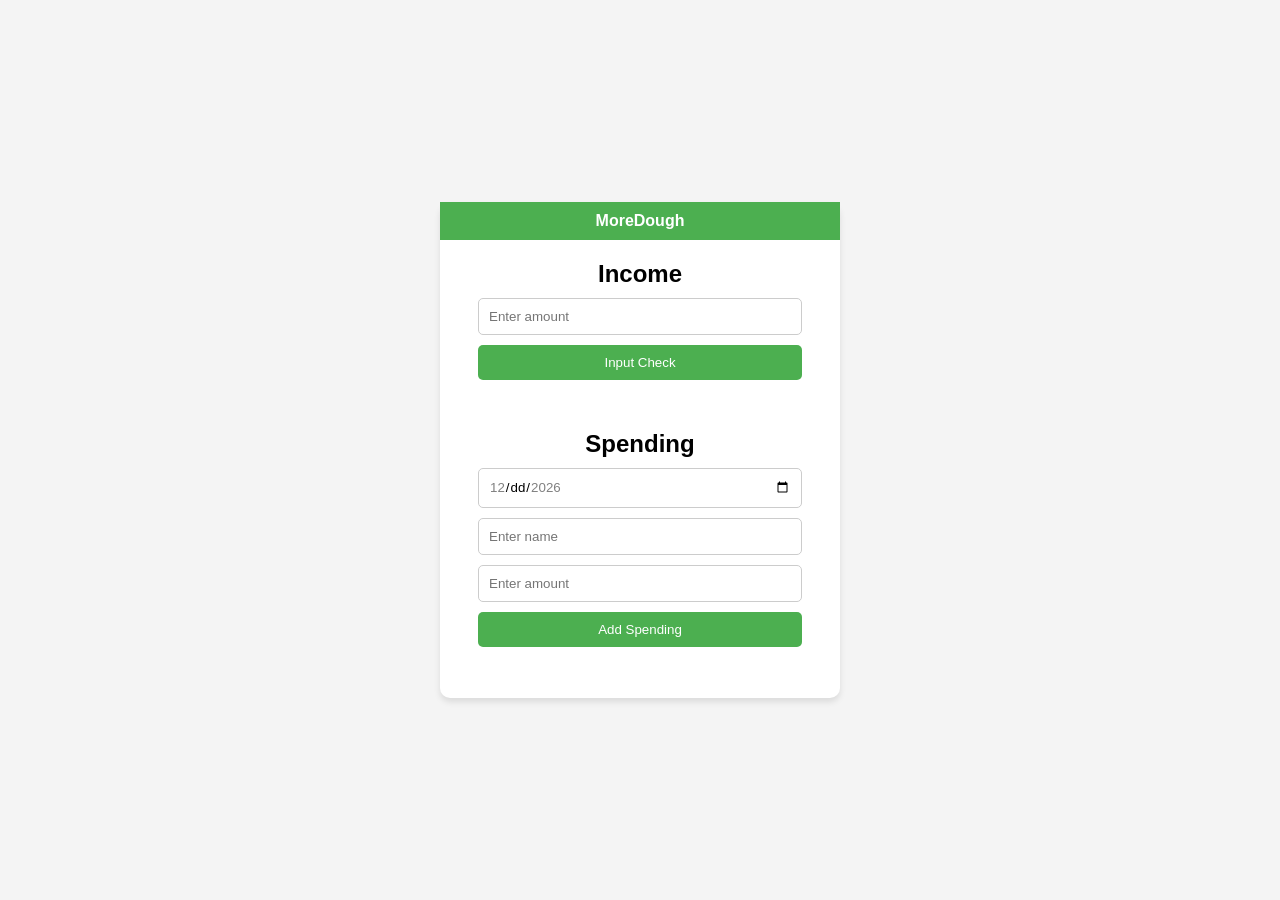
==== index.html @ 4b8566c4 "temp" ====
<!DOCTYPE html>
<html lang="en">
<head>
    <meta charset="UTF-8">
    <meta name="viewport" content="width=device-width, initial-scale=1.0">
    <title>Home</title>
    <link rel="stylesheet" href="styles.css">
</head>
<body>
    <div id="home-container">
        <header>
            <span id="home-tab">MoreDough</span>
        </header>
        <div id="check-div">
            <h2>Income</h2>
            <input type="number" id="check-input" placeholder="Enter amount">
            <h5 id="invalid-check" hidden>Invalid input.</h5>
            <button id="check-add">Input Check</button>
        </div>
        <div id="spending-div">
            <h2>Spending</h2>
            <input type="date" id="date-picker" min="" max="" placeholder="Choose Date">
            <input type="text" id="spend-name" placeholder="Enter name">
            <input type="number" id="spend-input" placeholder="Enter amount">
            <h5 id="invalid-spending" hidden>Invalid inputs.</h5>
            <button id="spend-add">Add Spending</button>
        </div>
        <div id="math-div">
            <h4 id="check-amount"></h4>
        </div>
        <div id="savings-div">
            <h4 id="savings-amount"></h4>
        </div>
    </div>

    <script>
        const listSpending = [];
        var savings = 0;
        var currCheck = 0;
        const savingsAmount = document.getElementById("savings-amount");

        // Calendar
        const today = new Date();
        const todayISO = today.toISOString().split('T')[0];

        const twoWeeksAhead = new Date();
        twoWeeksAhead.setDate(today.getDate() + 14);
        const twoWeeksAheadISO = twoWeeksAhead.toISOString().split('T')[0];

        const datePicker = document.getElementById('date-picker');
        datePicker.setAttribute('min', todayISO);
        datePicker.setAttribute('max', twoWeeksAheadISO);

        // Functions
        function enableSwipeToDelete(element) {
            let startX, currentX;
            let isSwiping = false;
          
            element.addEventListener('touchstart', (e) => {
                startX = e.touches[0].clientX;
                isSwiping = true;
            });

            element.addEventListener('touchmove', (e) => {
                if (!isSwiping) return;
          
                currentX = e.touches[0].clientX;
                const translateX = currentX - startX;
          
                element.style.transform = `translateX(${translateX}px)`;
            });

            element.addEventListener('touchend', (e) => {
                isSwiping = false;
          
                const threshold = element.offsetWidth / 2;
          
                if (currentX - startX > threshold) {
                    // Swipe right so delete element
                    const elementId = element.getAttribute('id');
                    for (var i = 0; i < listSpending.length; i++) {
                        if (listSpending[i].name == elementId) {
                            savings += listSpending[i].amount;
                            listSpending.splice(i, 1);
                        }
                    }
                    element.remove();
                } else {
                    // Reset position
                    element.style.transform = 'translateX(0)';
                }
            });
        }

        // Event Listener
        document.getElementById("check-add").addEventListener("click", () => {
            const checkInput = document.getElementById("check-input").value;

            if (!checkInput) {
                document.getElementById("invalid-check").hidden = false;
                return;
            } else {
                document.getElementById("invalid-check").hidden = true;
            }

            document.getElementById("check-amount").innerHTML = "+ $" + checkInput + " (check) " + todayISO;
            savings -= currCheck;
            savings += checkInput;
            currCheck = checkInput;
            savingsAmount.innerHTML = "= $" + Number(savings);
        });

        // Event Listener
        document.getElementById("spend-add").addEventListener("click", () => {
            const spendName = document.getElementById("spend-name").value;
            const spendInput = document.getElementById("spend-input").value;

            if (!datePicker.value || !spendName || !spendInput) {
                document.getElementById("invalid-spending").hidden = false;
                return;
            } else {
                document.getElementById("invalid-spending").hidden = true;
            }

            const spendItem = {amount: spendInput, name: spendName, date: datePicker.value};
            const newSpending = document.createElement("h4");
            newSpending.id = spendName;
            newSpending.classList.add("spend-amounts");
            newSpending.innerHTML = "- $" + spendItem.amount + " (" + spendItem.name + ") " + spendItem.date;
            enableSwipeToDelete(newSpending);

            if (listSpending.length == 0) {
                listSpending.push(spendItem);
                savings -= spendItem.amount;
                savingsAmount.innerHTML = "= $" + Number(savings);
                document.getElementById("math-div").appendChild(newSpending);
            } else {
                for (var i = listSpending.length - 1; i >= 0; i--) {
                    const referenceNode = document.getElementById(listSpending[i].name);
                    if (spendItem.date >= listSpending[i].date) {
                        document.getElementById("math-div").insertBefore(newSpending, referenceNode.nextSibling);
                        if (i == listSpending.length -1) {
                            listSpending.push(spendItem);
                        } else {
                            listSpending.splice(i+1, 0, spendItem);
                        }
                        savings -= spendItem.amount;
                        savingsAmount.innerHTML = "= $" + Number(savings);
                        break;
                    } else if (i == 0) {
                        document.getElementById("math-div").insertBefore(newSpending, referenceNode);
                        listSpending.splice(i, 0, spendItem);
                        savings -= spendItem.amount;
                        savingsAmount.innerHTML = "= $" + Number(savings);
                    }
                }
            }
        });
    </script>
</body>
</html>
---- styles.css ----
/* General Reset */
body, h2, p, input, button {
  margin: 0;
  padding: 0;
  font-family: Arial, sans-serif;
  box-sizing: border-box;
}

/* Body Styles */

html, body {
  overflow-x: hidden;
}

body {
  background-color: #f4f4f4;
  display: flex;
  justify-content: center;
  align-items: center;
  min-height: 100vh;
  margin: 0;
  position: relative;
}

input {
  display: block;
  width: 90%;
  margin: 10px auto;
  padding: 10px;
  border: 1px solid #ccc;
  border-radius: 5px;
}

button {
  display: block;
  width: 90%;
  margin: 10px auto;
  padding: 10px;
  background-color: #4caf50;
  color: white;
  border: none;
  border-radius: 5px;
  cursor: pointer;
}

button:hover {
  background-color: #45a049;
}

/* Home/Spending Section */
#home-container {
  width: 100%;
  max-width: 400px;
  background: #fff;
  border-radius: 10px;
  box-shadow: 0 4px 6px rgba(0, 0, 0, 0.1);
}

#home-tab {
  background: none;
  color: white;
  border: none;
  display: flex;
  justify-content: space-around;
  background-color: #4caf50;
  padding: 10px;
  font-weight: bold;
}

input::-webkit-outer-spin-button,
input::-webkit-inner-spin-button {
  -webkit-appearance: none;
  margin: 0;
}

h4 {
  text-align: left;
}
#check-div, #spending-div {
  padding: 20px;
  text-align: center;
}

#math-div, #savings-div {
  padding-left: 20px;
  text-align: center;
}

#check-amount {
  color: green;
}

.spend-amounts {
  color: red;
}

/* Mobile Responsiveness */
@media (max-width: 600px) {
  body {
    padding: 10px;
  }

  input, button {
    width: 100%;
  }
}
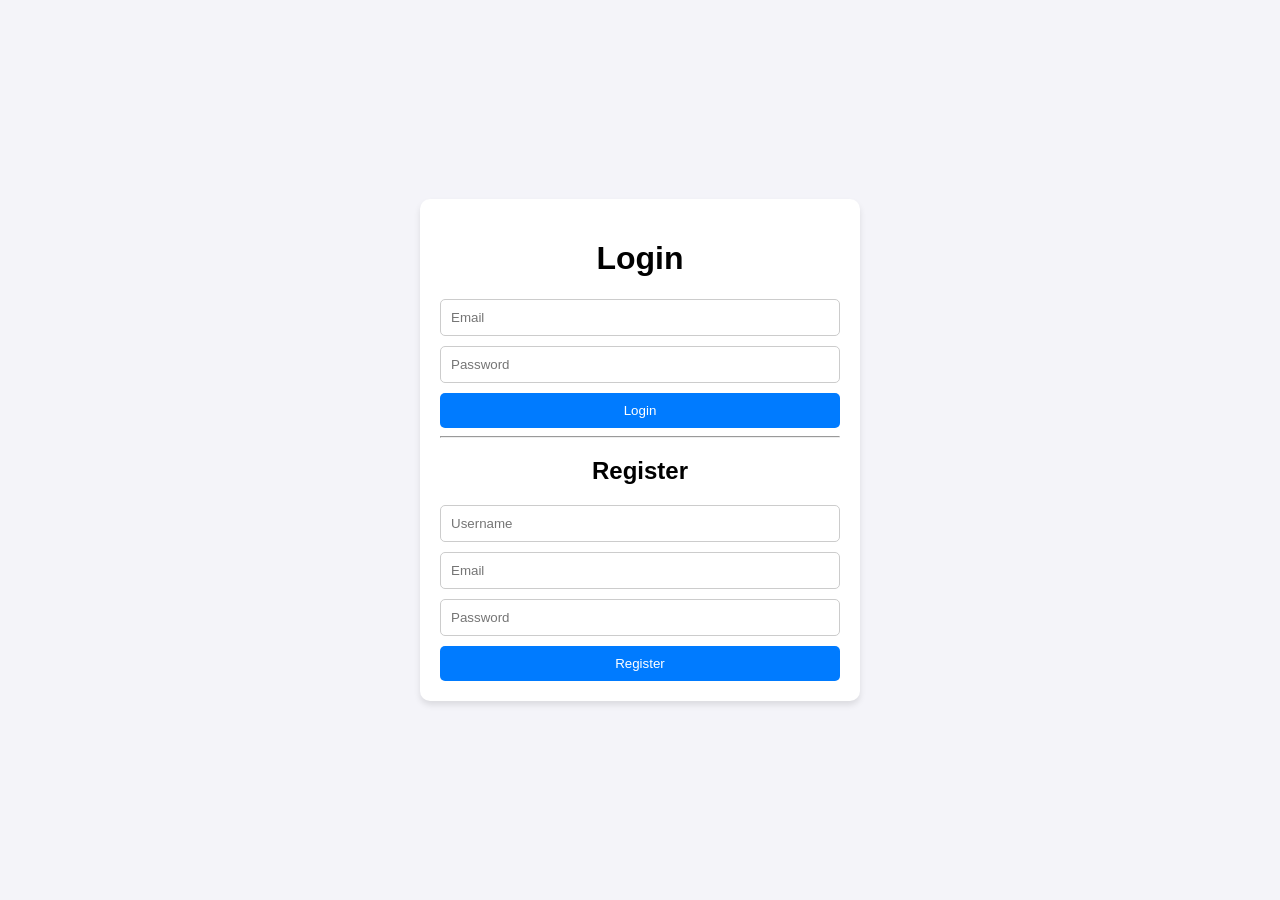
==== commit 5019acef: "temp" ====
--- a/index.html
+++ b/index.html
@@ -1,161 +1,28 @@
 <!DOCTYPE html>
 <html lang="en">
 <head>
-    <meta charset="UTF-8">
-    <meta name="viewport" content="width=device-width, initial-scale=1.0">
-    <title>Home</title>
-    <link rel="stylesheet" href="styles.css">
+  <meta charset="UTF-8">
+  <meta name="viewport" content="width=device-width, initial-scale=1.0">
+  <title>Login / Register</title>
+  <link rel="stylesheet" href="styles.css">
 </head>
 <body>
-    <div id="home-container">
-        <header>
-            <span id="home-tab">MoreDough</span>
-        </header>
-        <div id="check-div">
-            <h2>Income</h2>
-            <input type="number" id="check-input" placeholder="Enter amount">
-            <h5 id="invalid-check" hidden>Invalid input.</h5>
-            <button id="check-add">Input Check</button>
-        </div>
-        <div id="spending-div">
-            <h2>Spending</h2>
-            <input type="date" id="date-picker" min="" max="" placeholder="Choose Date">
-            <input type="text" id="spend-name" placeholder="Enter name">
-            <input type="number" id="spend-input" placeholder="Enter amount">
-            <h5 id="invalid-spending" hidden>Invalid inputs.</h5>
-            <button id="spend-add">Add Spending</button>
-        </div>
-        <div id="math-div">
-            <h4 id="check-amount"></h4>
-        </div>
-        <div id="savings-div">
-            <h4 id="savings-amount"></h4>
-        </div>
-    </div>
-
-    <script>
-        const listSpending = [];
-        var savings = 0;
-        var currCheck = 0;
-        const savingsAmount = document.getElementById("savings-amount");
-
-        // Calendar
-        const today = new Date();
-        const todayISO = today.toISOString().split('T')[0];
-
-        const twoWeeksAhead = new Date();
-        twoWeeksAhead.setDate(today.getDate() + 14);
-        const twoWeeksAheadISO = twoWeeksAhead.toISOString().split('T')[0];
-
-        const datePicker = document.getElementById('date-picker');
-        datePicker.setAttribute('min', todayISO);
-        datePicker.setAttribute('max', twoWeeksAheadISO);
-
-        // Functions
-        function enableSwipeToDelete(element) {
-            let startX, currentX;
-            let isSwiping = false;
-          
-            element.addEventListener('touchstart', (e) => {
-                startX = e.touches[0].clientX;
-                isSwiping = true;
-            });
-
-            element.addEventListener('touchmove', (e) => {
-                if (!isSwiping) return;
-          
-                currentX = e.touches[0].clientX;
-                const translateX = currentX - startX;
-          
-                element.style.transform = `translateX(${translateX}px)`;
-            });
-
-            element.addEventListener('touchend', (e) => {
-                isSwiping = false;
-          
-                const threshold = element.offsetWidth / 2;
-          
-                if (currentX - startX > threshold) {
-                    // Swipe right so delete element
-                    const elementId = element.getAttribute('id');
-                    for (var i = 0; i < listSpending.length; i++) {
-                        if (listSpending[i].name == elementId) {
-                            savings += listSpending[i].amount;
-                            listSpending.splice(i, 1);
-                        }
-                    }
-                    element.remove();
-                } else {
-                    // Reset position
-                    element.style.transform = 'translateX(0)';
-                }
-            });
-        }
-
-        // Event Listener
-        document.getElementById("check-add").addEventListener("click", () => {
-            const checkInput = document.getElementById("check-input").value;
-
-            if (!checkInput) {
-                document.getElementById("invalid-check").hidden = false;
-                return;
-            } else {
-                document.getElementById("invalid-check").hidden = true;
-            }
-
-            document.getElementById("check-amount").innerHTML = "+ $" + checkInput + " (check) " + todayISO;
-            savings -= currCheck;
-            savings += checkInput;
-            currCheck = checkInput;
-            savingsAmount.innerHTML = "= $" + Number(savings);
-        });
-
-        // Event Listener
-        document.getElementById("spend-add").addEventListener("click", () => {
-            const spendName = document.getElementById("spend-name").value;
-            const spendInput = document.getElementById("spend-input").value;
-
-            if (!datePicker.value || !spendName || !spendInput) {
-                document.getElementById("invalid-spending").hidden = false;
-                return;
-            } else {
-                document.getElementById("invalid-spending").hidden = true;
-            }
-
-            const spendItem = {amount: spendInput, name: spendName, date: datePicker.value};
-            const newSpending = document.createElement("h4");
-            newSpending.id = spendName;
-            newSpending.classList.add("spend-amounts");
-            newSpending.innerHTML = "- $" + spendItem.amount + " (" + spendItem.name + ") " + spendItem.date;
-            enableSwipeToDelete(newSpending);
-
-            if (listSpending.length == 0) {
-                listSpending.push(spendItem);
-                savings -= spendItem.amount;
-                savingsAmount.innerHTML = "= $" + Number(savings);
-                document.getElementById("math-div").appendChild(newSpending);
-            } else {
-                for (var i = listSpending.length - 1; i >= 0; i--) {
-                    const referenceNode = document.getElementById(listSpending[i].name);
-                    if (spendItem.date >= listSpending[i].date) {
-                        document.getElementById("math-div").insertBefore(newSpending, referenceNode.nextSibling);
-                        if (i == listSpending.length -1) {
-                            listSpending.push(spendItem);
-                        } else {
-                            listSpending.splice(i+1, 0, spendItem);
-                        }
-                        savings -= spendItem.amount;
-                        savingsAmount.innerHTML = "= $" + Number(savings);
-                        break;
-                    } else if (i == 0) {
-                        document.getElementById("math-div").insertBefore(newSpending, referenceNode);
-                        listSpending.splice(i, 0, spendItem);
-                        savings -= spendItem.amount;
-                        savingsAmount.innerHTML = "= $" + Number(savings);
-                    }
-                }
-            }
-        });
-    </script>
+  <div class="container">
+    <h1>Login</h1>
+    <form id="loginForm">
+      <input type="email" placeholder="Email" required>
+      <input type="password" placeholder="Password" required>
+      <button type="submit">Login</button>
+    </form>
+    <hr>
+    <h2>Register</h2>
+    <form id="registerForm">
+      <input type="text" placeholder="Username" required>
+      <input type="email" placeholder="Email" required>
+      <input type="password" placeholder="Password" required>
+      <button type="submit">Register</button>
+    </form>
+  </div>
+  <script src="script.js"></script>
 </body>
 </html>
--- a/styles.css
+++ b/styles.css
@@ -1,42 +1,36 @@
-/* General Reset */
-body, h2, p, input, button {
+body {
+  font-family: Arial, sans-serif;
   margin: 0;
   padding: 0;
-  font-family: Arial, sans-serif;
-  box-sizing: border-box;
-}
-
-/* Body Styles */
-
-html, body {
-  overflow-x: hidden;
-}
-
-body {
-  background-color: #f4f4f4;
   display: flex;
   justify-content: center;
   align-items: center;
-  min-height: 100vh;
-  margin: 0;
-  position: relative;
+  height: 100vh;
+  background: #f4f4f9;
 }
 
-input {
-  display: block;
+.container {
   width: 90%;
-  margin: 10px auto;
-  padding: 10px;
-  border: 1px solid #ccc;
-  border-radius: 5px;
+  max-width: 400px;
+  background: #fff;
+  padding: 20px;
+  border-radius: 10px;
+  box-shadow: 0 4px 6px rgba(0, 0, 0, 0.1);
+}
+
+h1, h2 {
+  text-align: center;
+}
+
+form, nav {
+  display: flex;
+  flex-direction: column;
+  gap: 10px;
 }
 
 button {
-  display: block;
-  width: 90%;
-  margin: 10px auto;
   padding: 10px;
-  background-color: #4caf50;
+  background: #007bff;
   color: white;
   border: none;
   border-radius: 5px;
@@ -44,63 +38,11 @@
 }
 
 button:hover {
-  background-color: #45a049;
+  background: #0056b3;
 }
 
-/* Home/Spending Section */
-#home-container {
-  width: 100%;
-  max-width: 400px;
-  background: #fff;
-  border-radius: 10px;
-  box-shadow: 0 4px 6px rgba(0, 0, 0, 0.1);
+input {
+  padding: 10px;
+  border: 1px solid #ccc;
+  border-radius: 5px;
 }
-
-#home-tab {
-  background: none;
-  color: white;
-  border: none;
-  display: flex;
-  justify-content: space-around;
-  background-color: #4caf50;
-  padding: 10px;
-  font-weight: bold;
-}
-
-input::-webkit-outer-spin-button,
-input::-webkit-inner-spin-button {
-  -webkit-appearance: none;
-  margin: 0;
-}
-
-h4 {
-  text-align: left;
-}
-#check-div, #spending-div {
-  padding: 20px;
-  text-align: center;
-}
-
-#math-div, #savings-div {
-  padding-left: 20px;
-  text-align: center;
-}
-
-#check-amount {
-  color: green;
-}
-
-.spend-amounts {
-  color: red;
-}
-
-/* Mobile Responsiveness */
-@media (max-width: 600px) {
-  body {
-    padding: 10px;
-  }
-
-  input, button {
-    width: 100%;
-  }
-}
